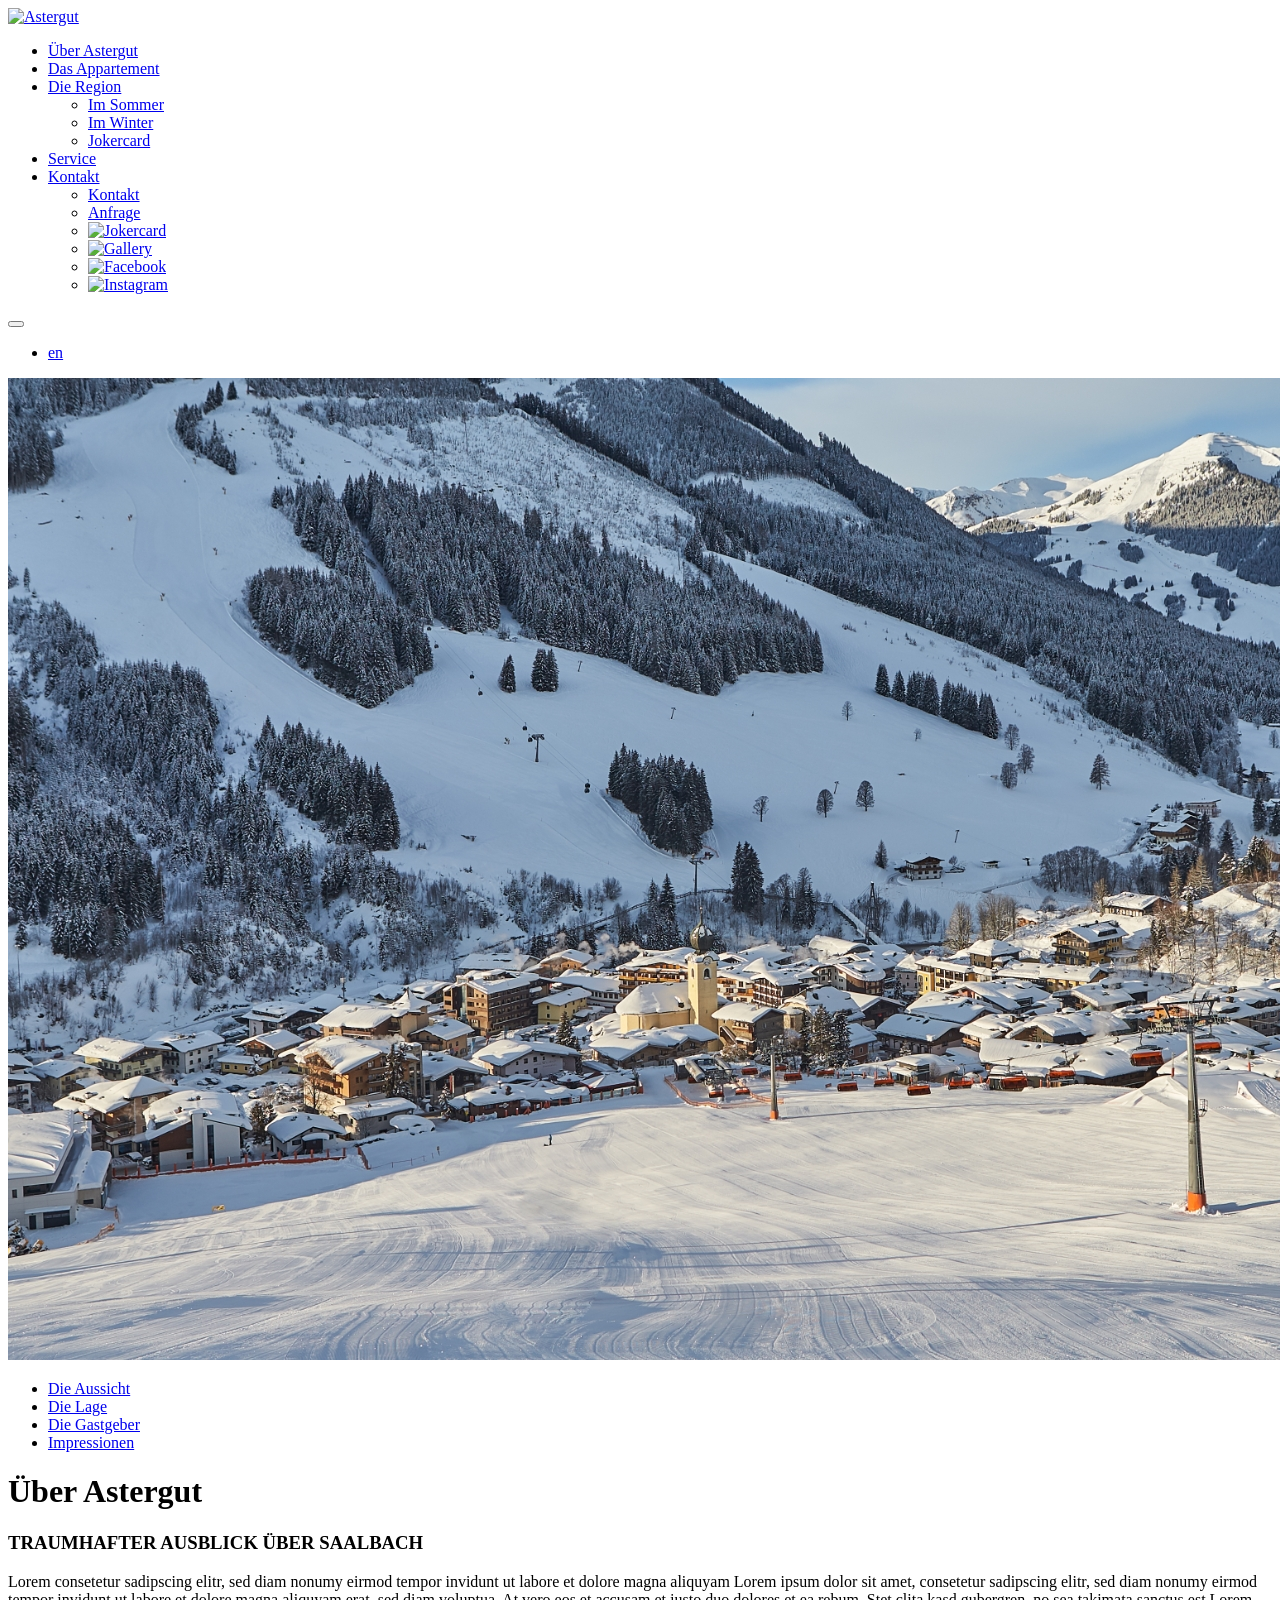
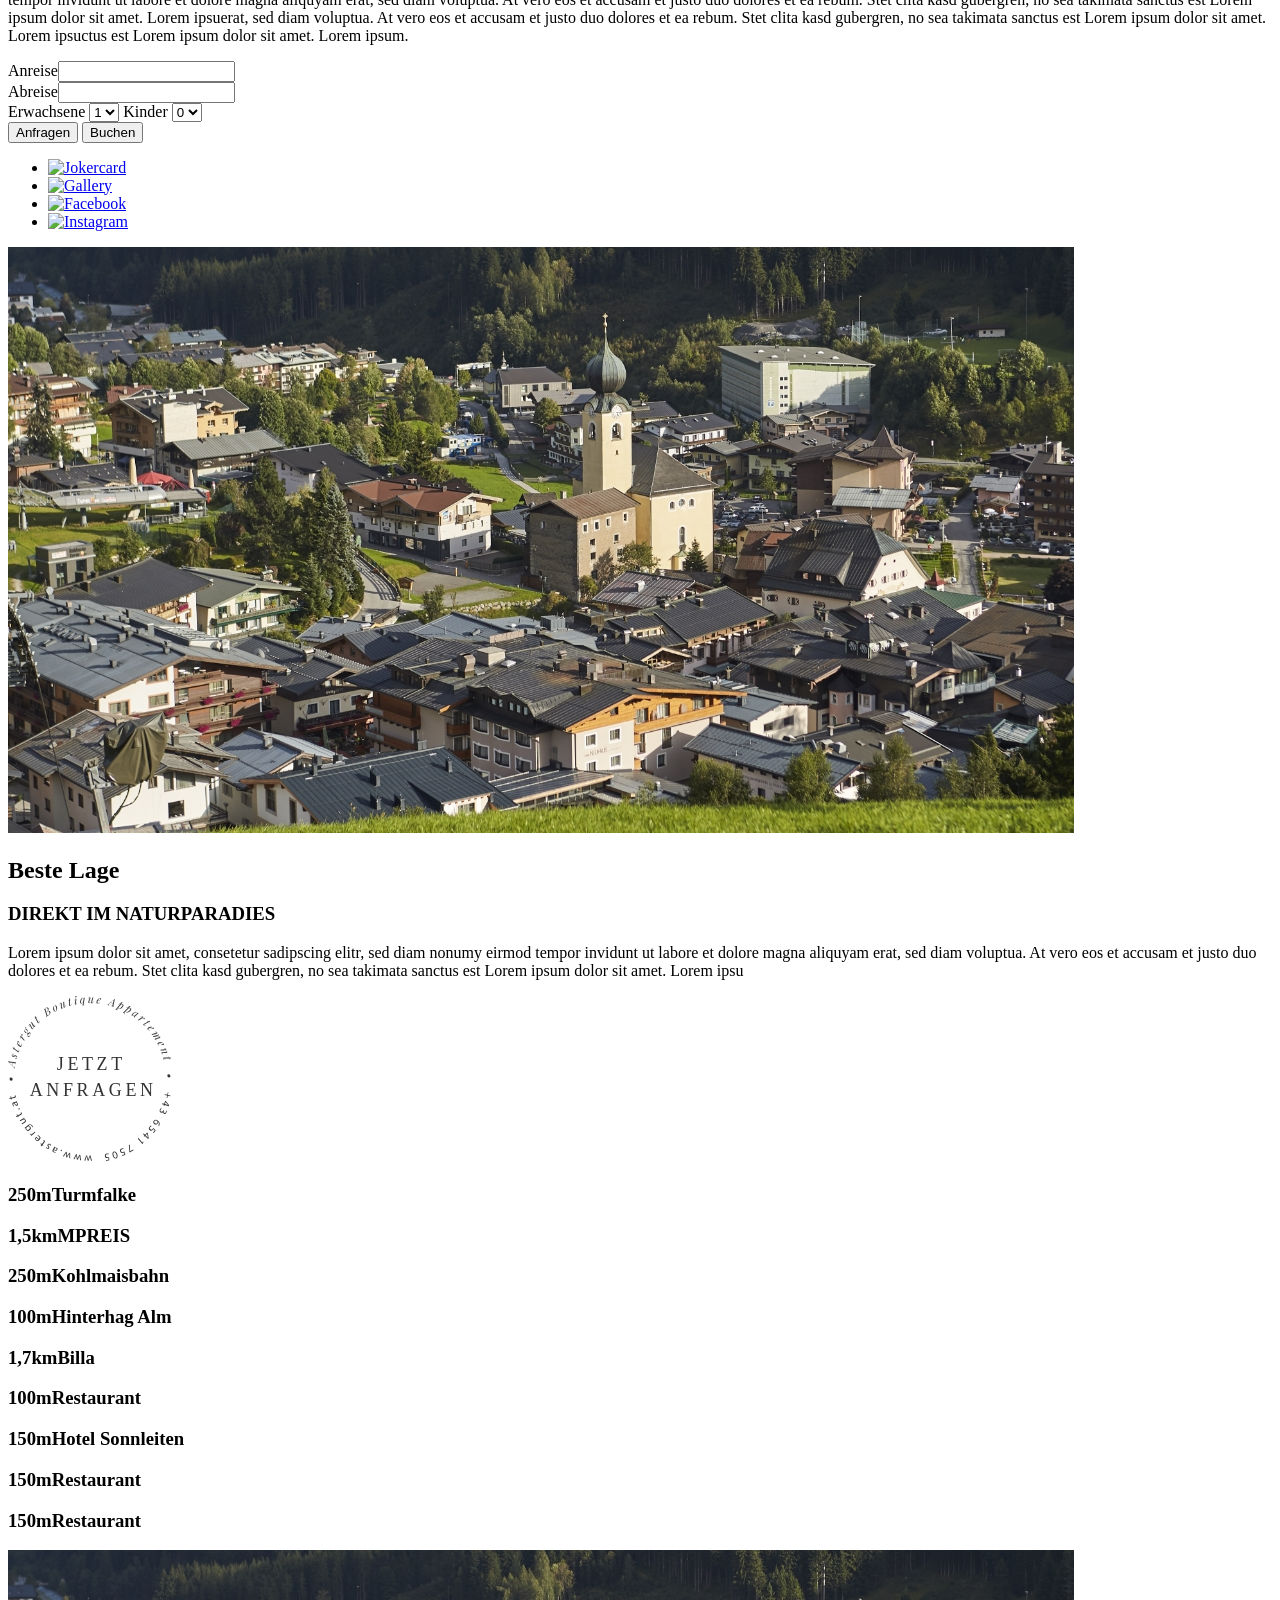
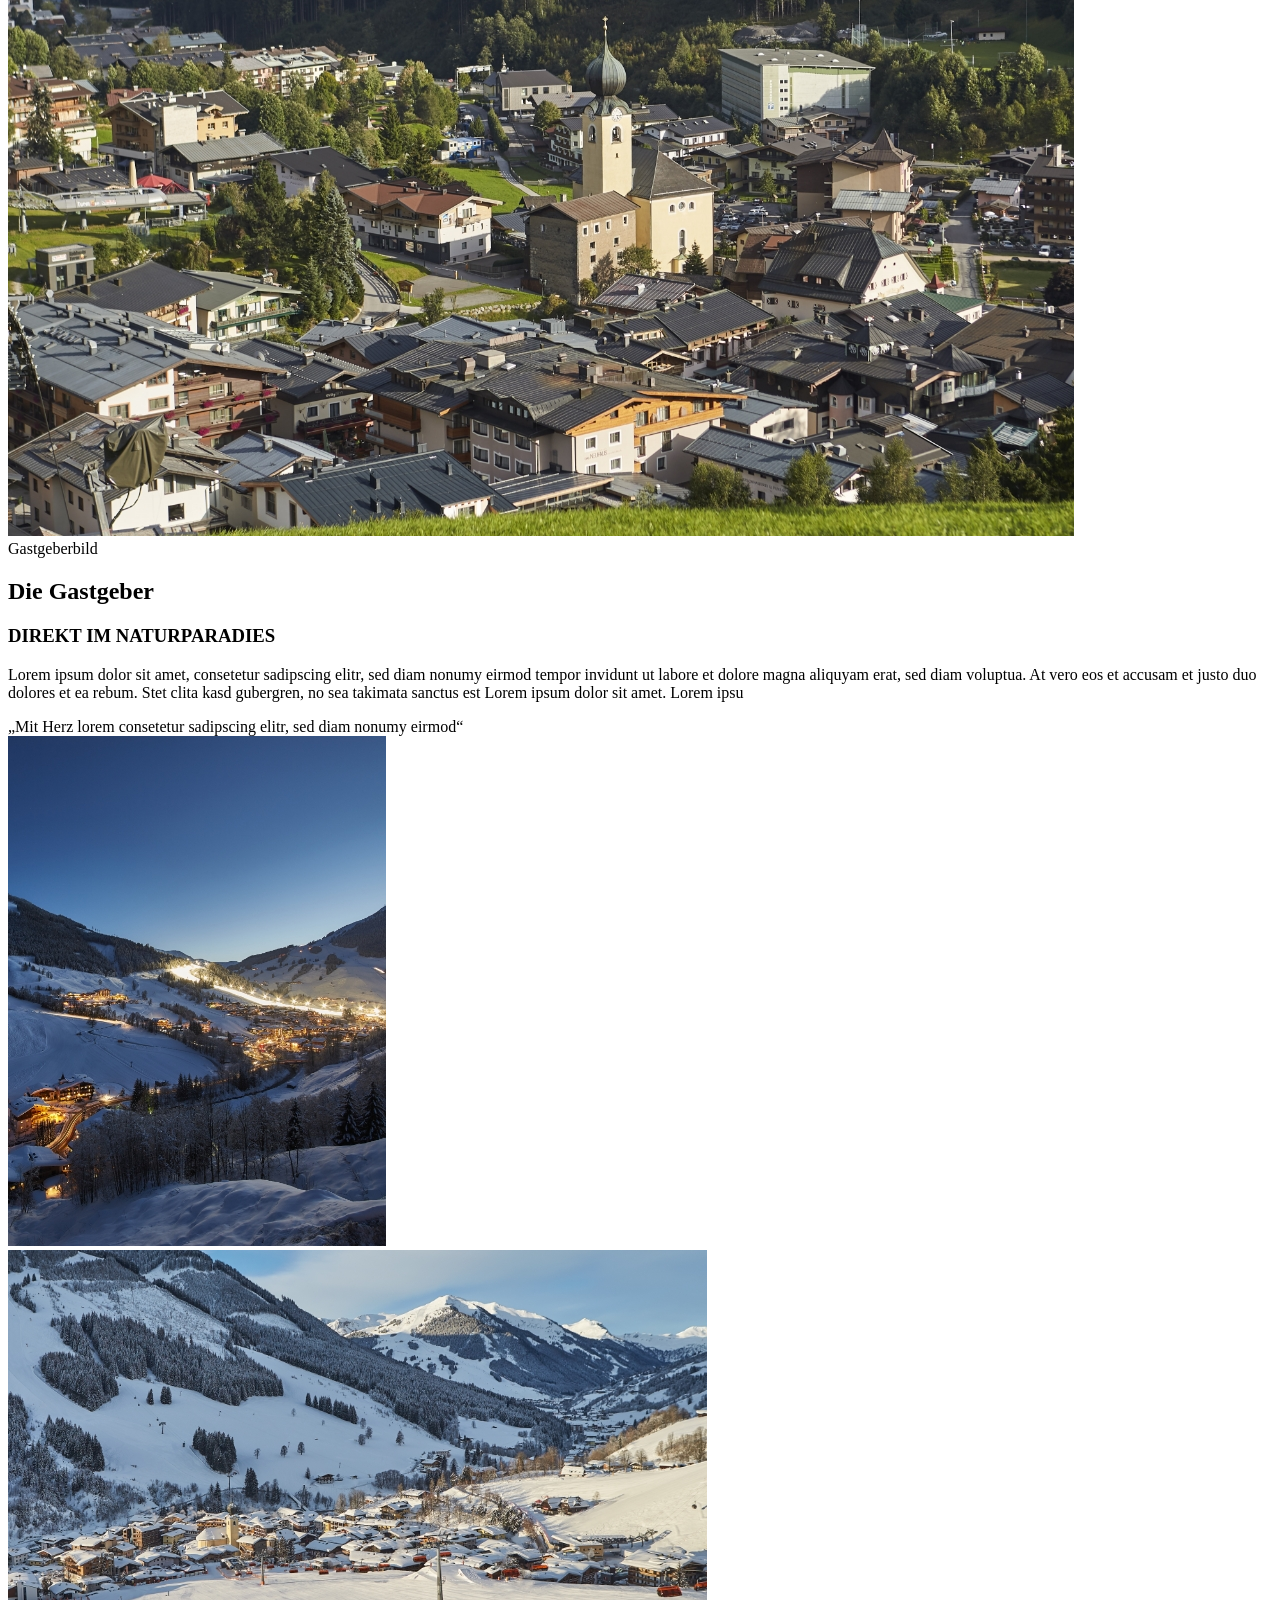
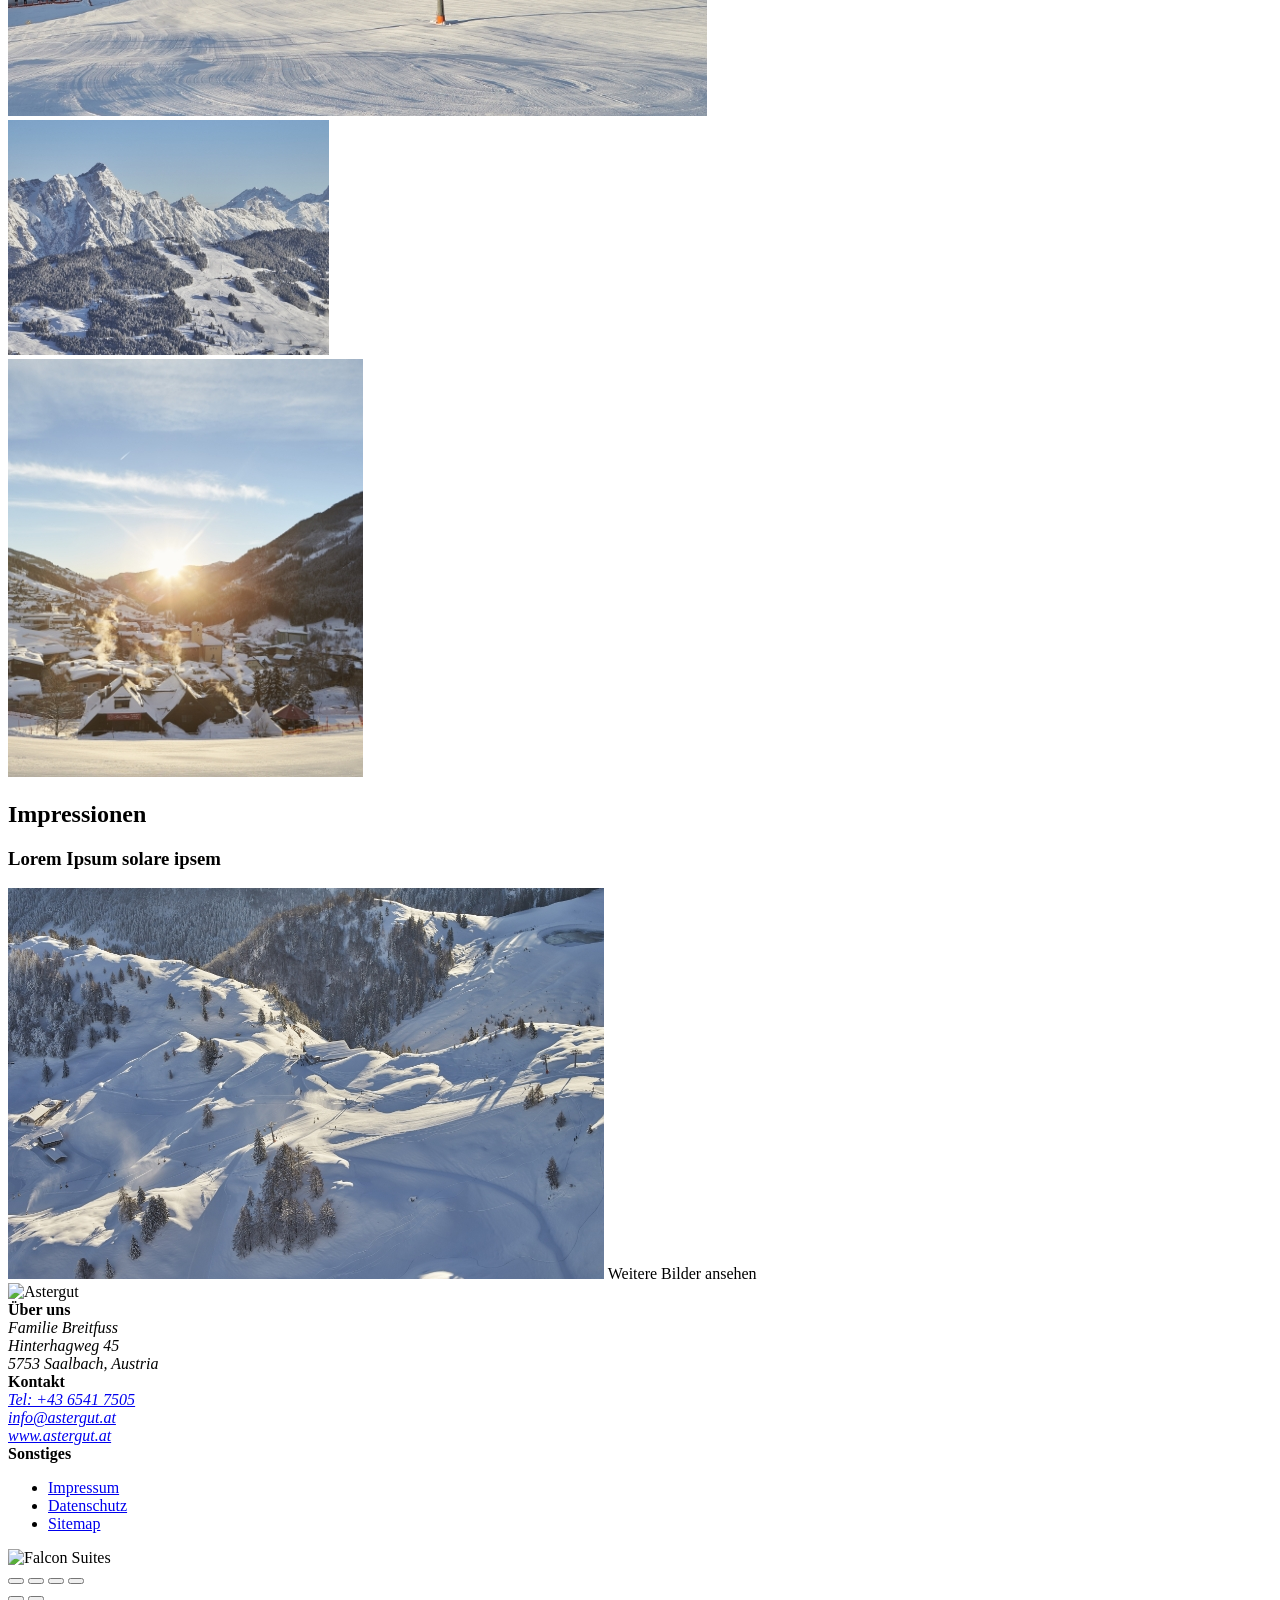
==== preview/unterseite_about.html @ 71934cfe "initial" ====
<!doctype html>
<html lang="de" class="no-js">
<head>
    <meta charset="UTF-8">
    <meta name="viewport" content="width=device-width, user-scalable=no, initial-scale=1.0, maximum-scale=1.0, minimum-scale=1.0">
    <meta http-equiv="X-UA-Compatible" content="ie=edge">
    <title>About - Astergut</title>
    <link rel="stylesheet" href="/css/main.css">
<link rel="stylesheet" href="/css/fonts.css">
<link rel="stylesheet" href="/css/main.data.css">
<script src="/js/head.js"></script>
    <link rel="apple-touch-icon" sizes="57x57" href="/meta/apple-icon-57x57.png">
<link rel="apple-touch-icon" sizes="60x60" href="/meta/apple-icon-60x60.png">
<link rel="apple-touch-icon" sizes="72x72" href="/meta/apple-icon-72x72.png">
<link rel="apple-touch-icon" sizes="76x76" href="/meta/apple-icon-76x76.png">
<link rel="apple-touch-icon" sizes="114x114" href="/meta/apple-icon-114x114.png">
<link rel="apple-touch-icon" sizes="120x120" href="/meta/apple-icon-120x120.png">
<link rel="apple-touch-icon" sizes="144x144" href="/meta/apple-icon-144x144.png">
<link rel="apple-touch-icon" sizes="152x152" href="/meta/apple-icon-152x152.png">
<link rel="apple-touch-icon" sizes="180x180" href="/meta/apple-icon-180x180.png">
<link rel="icon" type="image/png" sizes="192x192" href="/meta/android-icon-192x192.png">
<link rel="icon" type="image/png" sizes="32x32" href="/meta/favicon-32x32.png">
<link rel="icon" type="image/png" sizes="96x96" href="/meta/favicon-96x96.png">
<link rel="icon" type="image/png" sizes="16x16" href="/meta/favicon-16x16.png">
<link rel="manifest" href="/meta/manifest.json">
<meta name="msapplication-TileColor" content="#333333">
<meta name="msapplication-TileImage" content="/meta/ms-icon-144x144.png">
<meta name="theme-color" content="#333333">
</head>
<body>
<div class="page-wrap">
    <header class="page-header">
        <nav class="main-nav">
    <div class="container-page navbar position-relative row">
        <div class="col-md-3 col-8 main-nav--logo">
            <a href="/">
                <img class="mx-auto d-block" src="/img/icons/logo_small.svg" alt="Astergut">
            </a>
        </div>
        <div class="col-xl-8 menu-items position-static">
            <ul id="menu-main" class="main-nav--list">
                <li id="menu-item-51"
                    class="menu-item menu-item-type-post_type menu-item-object-page menu-item-has-children menu-item-51">
                    <a href="/unterseite_about.html">Über Astergut</a>
                </li>
                <li id="menu-item-299"
                    class="menu-item menu-item-type-post_type menu-item-object-page menu-item-299">
                    <a href="/unterseite_appartement.html">Das Appartement</a>
                </li>
                <li id="menu-item-52"
                    class="menu-item menu-item-type-post_type menu-item-object-page menu-item-52">
                    <a href="/unterseite_region.html">Die Region</a>
                    <ul>
                        <li>
                            <a href="/unterseite_sommer.html">Im Sommer</a>
                        </li>
                        <li>
                            <a href="/unterseite_sommer.html">Im Winter</a>
                        </li>
                        <li>
                            <a href="/unterseite_jokercard.html">Jokercard</a>
                        </li>
                    </ul>
                </li>
                <li id="menu-item-52"
                    class="menu-item menu-item-type-post_type menu-item-object-page menu-item-52">
                    <a href="/unterseite_facts.html">Service</a>
                </li>
                <li id="menu-item-52"
                    class="menu-item menu-item-type-post_type menu-item-object-page menu-item-52">
                    <a href="#">Kontakt</a>
                    <ul>
                        <li>
                            <a href="/unterseite_kontakt.html">Kontakt</a>
                        </li>
                        <li>
                            <a href="/unterseite_anfrage.html">Anfrage</a>
                        </li>
                    </ul>
                </li>
                <div class="quicklinks-mobile d-block d-md-none">
                    <ul>
                        <li><a href="#"><img src="/img/icons/jokercard.svg" alt="Jokercard"></a></li>
                        <li><a href="#"><img src="/img/icons/gallery.svg" alt="Gallery"></a></li>
                        <li><a href="#"><img src="/img/icons/fb.svg" alt="Facebook"></a></li>
                        <li><a href="#"><img src="/img/icons/ig.svg" alt="Instagram"></a></li>
                    </ul>
                </div>
            </ul>
        </div>
        <button type="button" class="navbar-toggler hamburger collapsed" data-toggle="collapse" data-target="#menu-main"
                aria-expanded="false" aria-controls="menu-main" aria-label="Toggle navigation">
      <span class="hamburger-box">
        <span class="hamburger-inner"></span>
      </span>
        </button>
        <nav class="lang-nav col-md-1">
            <ul class="lang-nav--list d-flex float-right">
                <li><a href="#">en</a></li>
            </ul>
        </nav>
    </div>
</nav>
        <div class="header--subpage--v1">
    <div class="header__slider container-page position-relative">
        <div class="header__slider--images">
            <div class="header__slider--images--item">
                <img src="img/about/header.jpg"  class="img-fluid" alt="Hintergrundbild">
            </div>
        </div>
    </div>
</div>
<div class="container-inner">
    <div class="row position-relative flex-xl-row flex-column-reverse">
        <div class="nav-subpage col-xl-3">
            <ul class="row">
                <li class="col-xl-12 col-lg-4 col-md-6"><a href="#aussicht">Die Aussicht</a></li>
                <li class="col-xl-12 col-lg-4 col-md-6"><a href="#lage">Die Lage</a></li>
                <li class="col-xl-12 col-lg-4 col-md-6"><a href="#gastgeber">Die Gastgeber</a></li>
                <li class="col-xl-12 col-lg-4 col-md-6"><a href="#impressionen">Impressionen</a></li>
            </ul>
        </div>
        <div class="col-xl-9 header--subpage--v1--description">
            <h1 class="h2">Über Astergut</h1>
            <h3>TRAUMHAFTER AUSBLICK ÜBER SAALBACH</h3>
            <p>Lorem consetetur sadipscing elitr, sed diam nonumy eirmod tempor invidunt ut labore et dolore magna aliquyam Lorem ipsum dolor sit amet, consetetur sadipscing elitr, sed diam nonumy eirmod tempor invidunt ut labore et dolore magna aliquyam erat, sed diam voluptua. At vero eos et accusam et justo duo dolores et ea rebum. Stet clita kasd gubergren, no sea takimata sanctus est Lorem ipsum dolor sit amet. Lorem ipsuerat, sed diam voluptua. At vero eos et accusam et justo duo dolores et ea rebum. Stet clita kasd gubergren, no sea takimata sanctus est Lorem ipsum dolor sit amet. Lorem ipsuctus est Lorem ipsum dolor sit amet. Lorem ipsum.</p>
        </div>
    </div>
</div>
        <div class="inquiry">
    <form class="h-100 d-flex justify-content-center justify-content-lg-around container-inquiry position-relative" method="get" action="/seekda-online-buchen/" data-action-booking="" data-action-inquiry="">
        <div class="has-datepicker d-flex align-items-center"><label for="arrival-date" class="arrival-date d-none d-lg-block">Anreise<input type="text" placeholder="" id="arrival-date" name="skd-checkin"></label></div>
        <div class="has-datepicker d-flex align-items-center"><label for="departure-date" class="departure-date d-none d-lg-block">Abreise<input type="text" placeholder="" id="departure-date" name="skd-checkout"></label></div>
        <label for="adults" class="dropdown d-none d-xl-flex align-items-center">Erwachsene
            <select id="adults" class=" d-none d-xl-block" name="adult_room1">
                <option value="1">1</option>
                <option value="2">2</option>
                <option value="3">3</option>
                <option value="4">4</option>
            </select></label>
        <label for="children" class="dropdown d-none d-xl-flex align-items-center">Kinder
            <select id="children" class=" d-none d-xl-block" name="child_room1">
                <option value="0">0</option>
                <option value="1">1</option>
                <option value="2">2</option>
                <option value="3">3</option>
                <option value="4">4</option>
            </select></label>
        <input type="hidden" value="1" name="skd-total-rooms">
        <div class="align-self-center">
            <button class="btn btn--primary" name="inqiry_button" formaction="/unverbindliche-anfrage">Anfragen</button>
            <button class="btn btn--secondary" name="book_button">Buchen</button>
        </div>
    </form>
</div>
        <div class="quicklinks d-none d-md-block">
    <ul>
        <li><a href="#"><img src="/img/icons/jokercard.svg" alt="Jokercard"></a></li>
        <li><a href="#"><img src="/img/icons/gallery.svg" alt="Gallery"></a></li>
        <li><a href="#"><img src="/img/icons/fb.svg" alt="Facebook"></a></li>
        <li><a href="#"><img src="/img/icons/ig.svg" alt="Instagram"></a></li>
    </ul>
</div>

        
    </header>
    
    <div class="page-content">
        <div id="lage" class="element container-inner">
            <div class="row">
                <div class="col-xl-7">
                    <img src="img/about/content.jpg" class="w-100">
                </div>
                <div class="col-xl-5">
                    <div class="text-bg ">
                        <h2>Beste Lage</h2>
                        <h3>DIREKT IM NATURPARADIES</h3>
                        <p>
                            Lorem ipsum dolor sit amet, consetetur sadipscing elitr, sed diam
                            nonumy eirmod tempor invidunt ut labore et dolore magna aliquyam
                            erat, sed diam voluptua. At vero eos et accusam et justo duo dolores
                            et ea rebum. Stet clita kasd gubergren, no sea takimata sanctus est
                            Lorem ipsum dolor sit amet. Lorem ipsu
                        </p>
                    </div>
                    <div class="text--badge">
                        <img src="img/icons/badge_anfrage_nobg_de.svg">
                    </div>
                </div>
            </div>
        </div>
        <div>
            <div class="container-inner mt-5">
                <div class="row">
                    <div class="col-xl-8 col-lg-10">
                        <div class="row">
                            <div class="col-xl-4 col-lg-6">
                                <h3><span class="soft">250m</span>Turmfalke</h3>
                            </div>
                            <div class="col-xl-4 col-lg-6">
                                <h3><span class="soft">1,5km</span>MPREIS</h3>
                            </div>
                            <div class="col-xl-4 col-lg-6">
                                <h3><span class="soft">250m</span>Kohlmaisbahn</h3>
                            </div>
                            <div class="col-xl-4 col-lg-6">
                                <h3><span class="soft">100m</span>Hinterhag Alm</h3>
                            </div>
                            <div class="col-xl-4 col-lg-6">
                                <h3><span class="soft">1,7km</span>Billa</h3>
                            </div>
                            <div class="col-xl-4 col-lg-6">
                                <h3><span class="soft">100m</span>Restaurant</h3>
                            </div>
                            <div class="col-xl-4 col-lg-6">
                                <h3><span class="soft">150m</span>Hotel Sonnleiten</h3>
                            </div>
                            <div class="col-xl-4 col-lg-6">
                                <h3><span class="soft">150m</span>Restaurant</h3>
                            </div>
                            <div class="col-xl-4 col-lg-6">
                                <h3><span class="soft">150m</span>Restaurant</h3>
                            </div>
                        </div>
                    </div>
                </div>
            </div>
        </div>

        <div id="gastgeber" class="element container-inner">
            <div class="row">
                <div class="col-xl-7">
                    <img src="img/about/content.jpg" class="w-100">
                    <div class="caption">Gastgeberbild</div>
                </div>
                <div class="col-xl-5">
                    <div class="text-bg ">
                        <h2>Die Gastgeber</h2>
                        <h3>DIREKT IM NATURPARADIES</h3>
                        <p>
                            Lorem ipsum dolor sit amet, consetetur sadipscing elitr, sed diam
                            nonumy eirmod tempor invidunt ut labore et dolore magna aliquyam
                            erat, sed diam voluptua. At vero eos et accusam et justo duo dolores
                            et ea rebum. Stet clita kasd gubergren, no sea takimata sanctus est
                            Lorem ipsum dolor sit amet. Lorem ipsu
                        </p>
                    </div>
                    <div class="slogan d-none d-md-block">„Mit Herz lorem consetetur sadipscing elitr, sed diam nonumy eirmod“</div>
                </div>
            </div>
        </div>

        <div id="impressionen" class="container-inner element impressions">
            <div class="row">
                <div class="col-xl-3 col-md-5">
                    <div class="impressionen__img1"><img class="w-100" src="img/about/1.jpg"></div>
                </div>
                <div class="col-xl-5 col-md-7">
                    <div class="impressionen__img2"><img class="w-100" src="img/about/2.jpg"></div>
                    <div class="row">
                        <div class="impressionen__img3 col-6"><img class="w-100" src="img/about/3.jpg"></div>
                        <div class="impressionen__img4 col-6"><img class="w-100" src="img/about/4.jpg"></div>
                    </div>
                </div>
                <div class="col-xl-4">
                    <h2>Impressionen</h2>
                    <h3>Lorem Ipsum solare ipsem</h3>
                    <img class="img-fluid" src="img/about/impressionen-laft.jpg">
                    <a class="float-right btn btn--link mt-3">Weitere Bilder ansehen</a>
                </div>
            </div>
        </div>
    </div>

    <footer class="page-footer">
    <div class="container-fluid">
        <div class="row align-items-end">
            <div class="col-xl-3">
                <img class="footer-logo mx-auto d-block mb-xl-0 mb-5" src="/img/icons/logo.svg" alt="Astergut">
            </div>
            <div class="col-xl-2 col-lg-4 text-center text-xl-left">
                <strong>Über uns</strong>
                <address class="about">
                    Familie Breitfuss<br class="hide-lg"/>Hinterhagweg 45
                    <br/>
                    5753 Saalbach, Austria
                </address>
            </div>
            <div class="col-xl-2 col-lg-4 text-center text-xl-left">
                <strong class="mt-lg-0 mt-4">Kontakt</strong>
                <address class="contact">
                    <a href="tel:+4365417505">Tel: +43 6541 7505
                    </a><br class="hide-lg"/><a href="mailto:info@astergut.at">info@astergut.at</a>
                    <br/>
                    <a href="www.astergut.at">www.astergut.at</a>
                </address>
            </div>
            <div class="col-xl-2 col-lg-4 text-center text-xl-left">
                <strong class="mt-lg-0 mt-4">Sonstiges</strong>
                <ul id="menu-footer" class="footer-nav--list">
                    <li><a href="/impressum/">Impressum</a></li>
                    <li><a href="/datenschutz/">Datenschutz</a></li>
                    <li><a href="/sitemap/">Sitemap</a></li>
                </ul>
            </div>
            <div class="col-xl-3">
                <img class="footer-logo mx-auto d-block  mt-xl-0 mt-5" src="/img/icons/badge_anfrage_de.svg" alt="Falcon Suites">
            </div>
        </div>
    </div>
</footer>

</div>
<div class="pswp" tabindex="-1" role="dialog" aria-hidden="true">
	<div class="pswp__bg"></div>
	<div class="pswp__scroll-wrap">
		<div class="pswp__container">
			<div class="pswp__item"></div>
			<div class="pswp__item"></div>
			<div class="pswp__item"></div>
		</div>
		<div class="pswp__ui pswp__ui--hidden">
			<div class="pswp__top-bar">
				<div class="pswp__counter"></div>
				<button class="pswp__button pswp__button--close" title="Close (Esc)"></button>
				<button class="pswp__button pswp__button--share" title="Share"></button>
				<button class="pswp__button pswp__button--fs" title="Toggle fullscreen"></button>
				<button class="pswp__button pswp__button--zoom" title="Zoom in/out"></button>
				<div class="pswp__preloader">
					<div class="pswp__preloader__icn">
						<div class="pswp__preloader__cut">
							<div class="pswp__preloader__donut"></div>
						</div>
					</div>
				</div>
			</div>
			<div class="pswp__share-modal pswp__share-modal--hidden pswp__single-tap">
				<div class="pswp__share-tooltip"></div>
			</div>
			<button class="pswp__button pswp__button--arrow--left" title="Previous (arrow left)">
			</button>
			<button class="pswp__button pswp__button--arrow--right" title="Next (arrow right)">
			</button>
			<div class="pswp__caption">
				<div class="pswp__caption__center"></div>
			</div>
		</div>
	</div>
</div>
<script src="/js/main.js"></script>
</body>
</html>
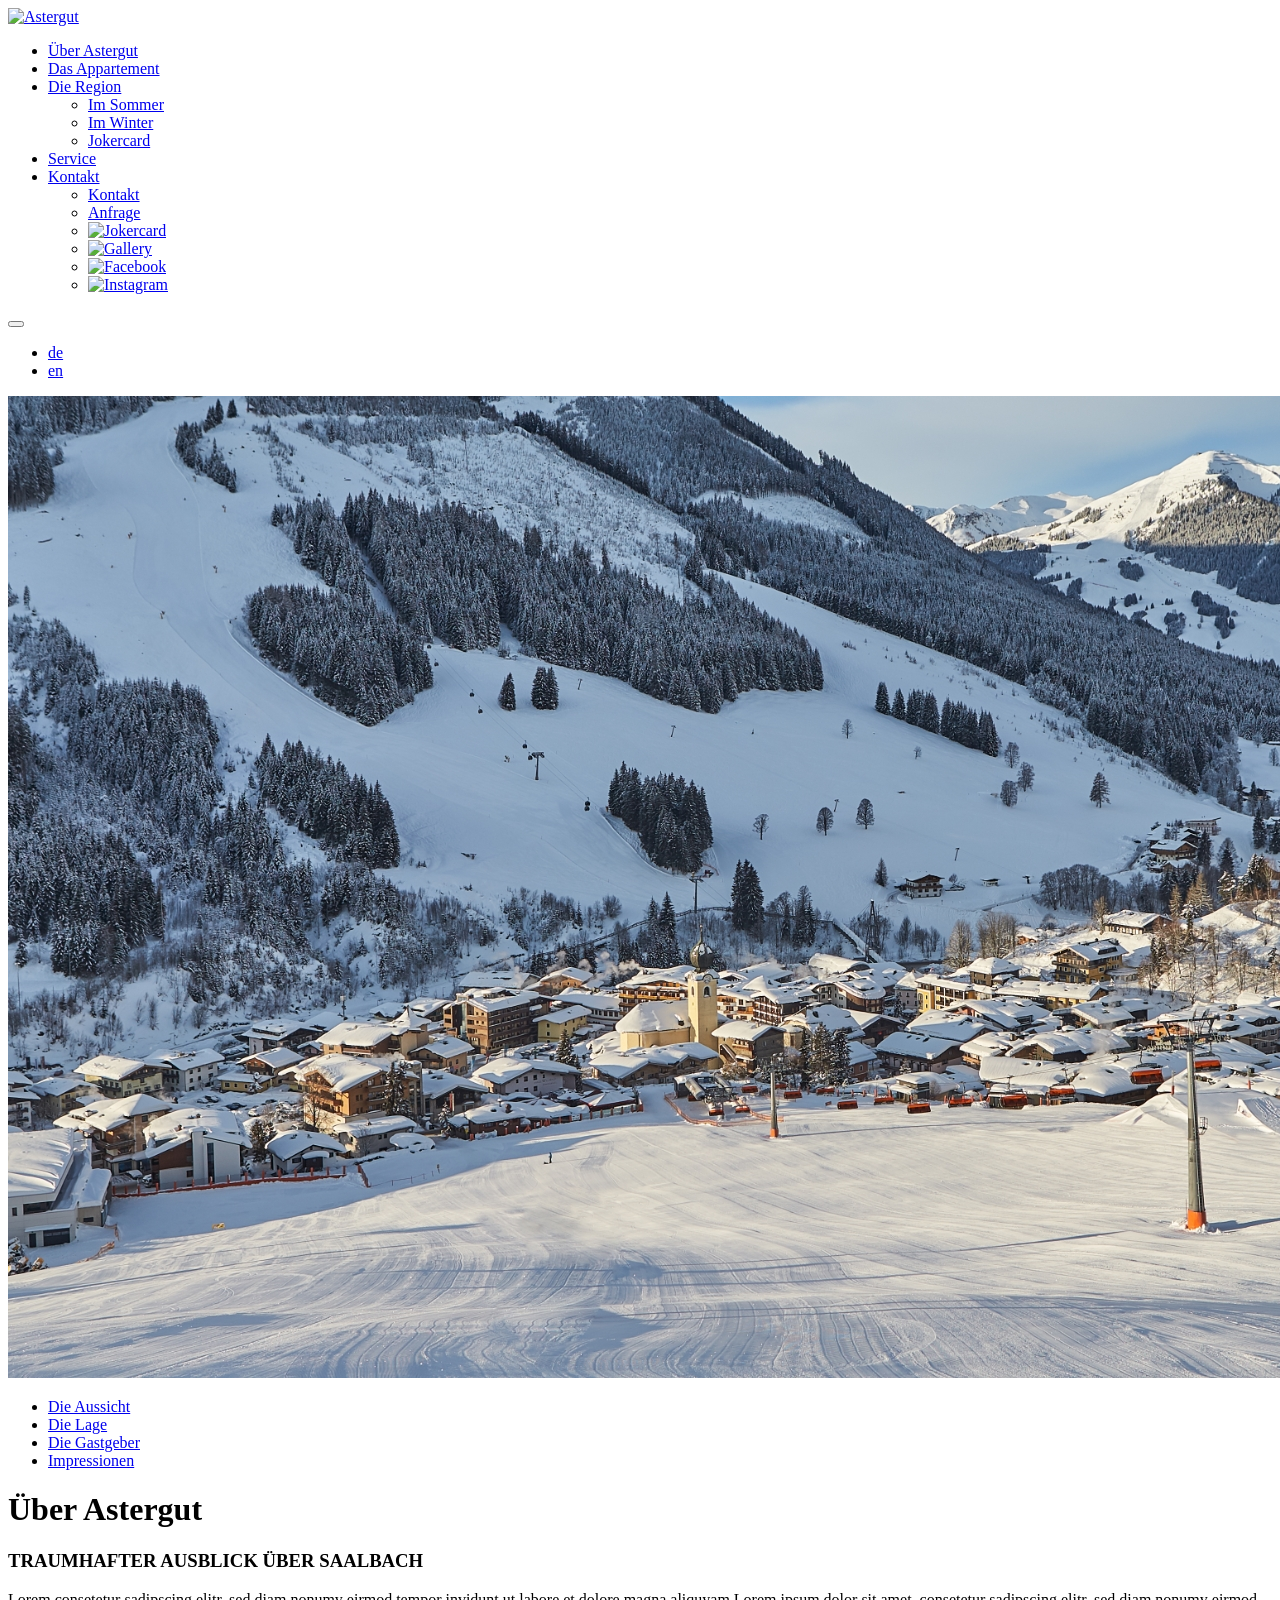
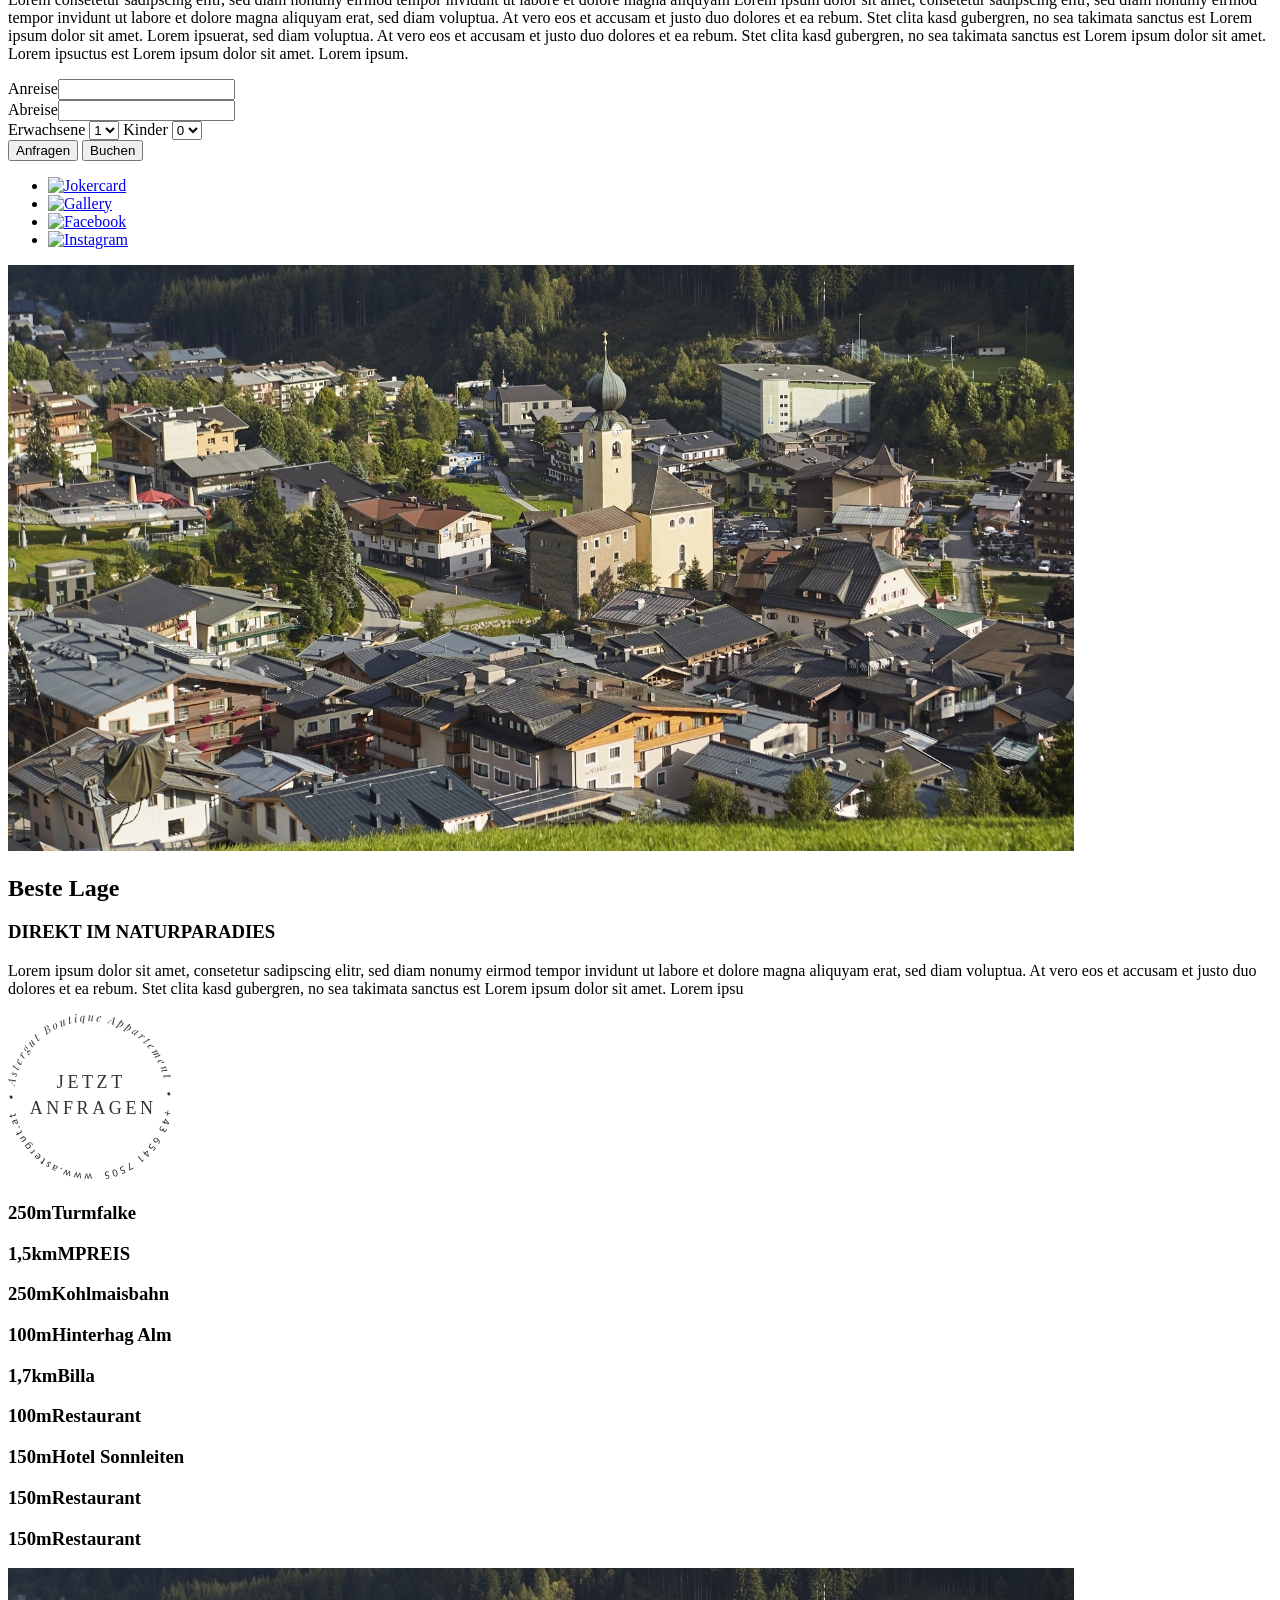
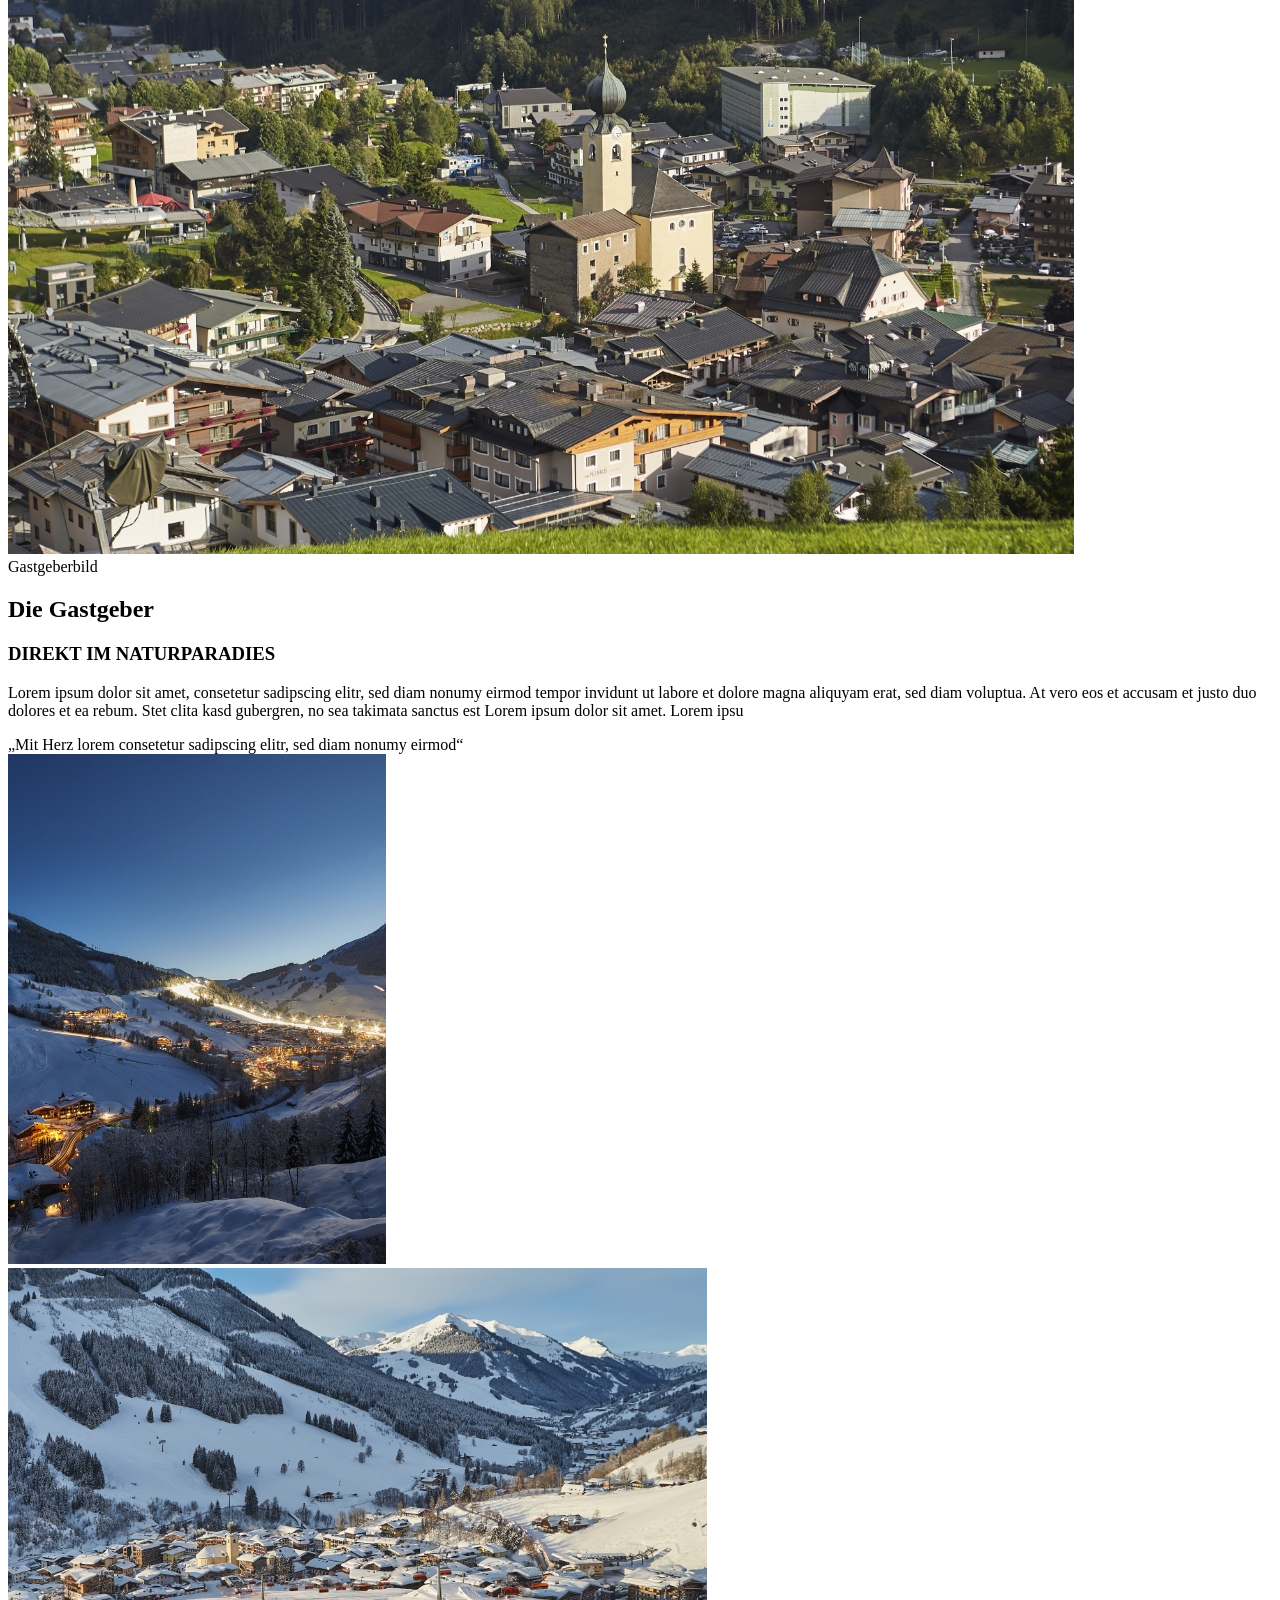
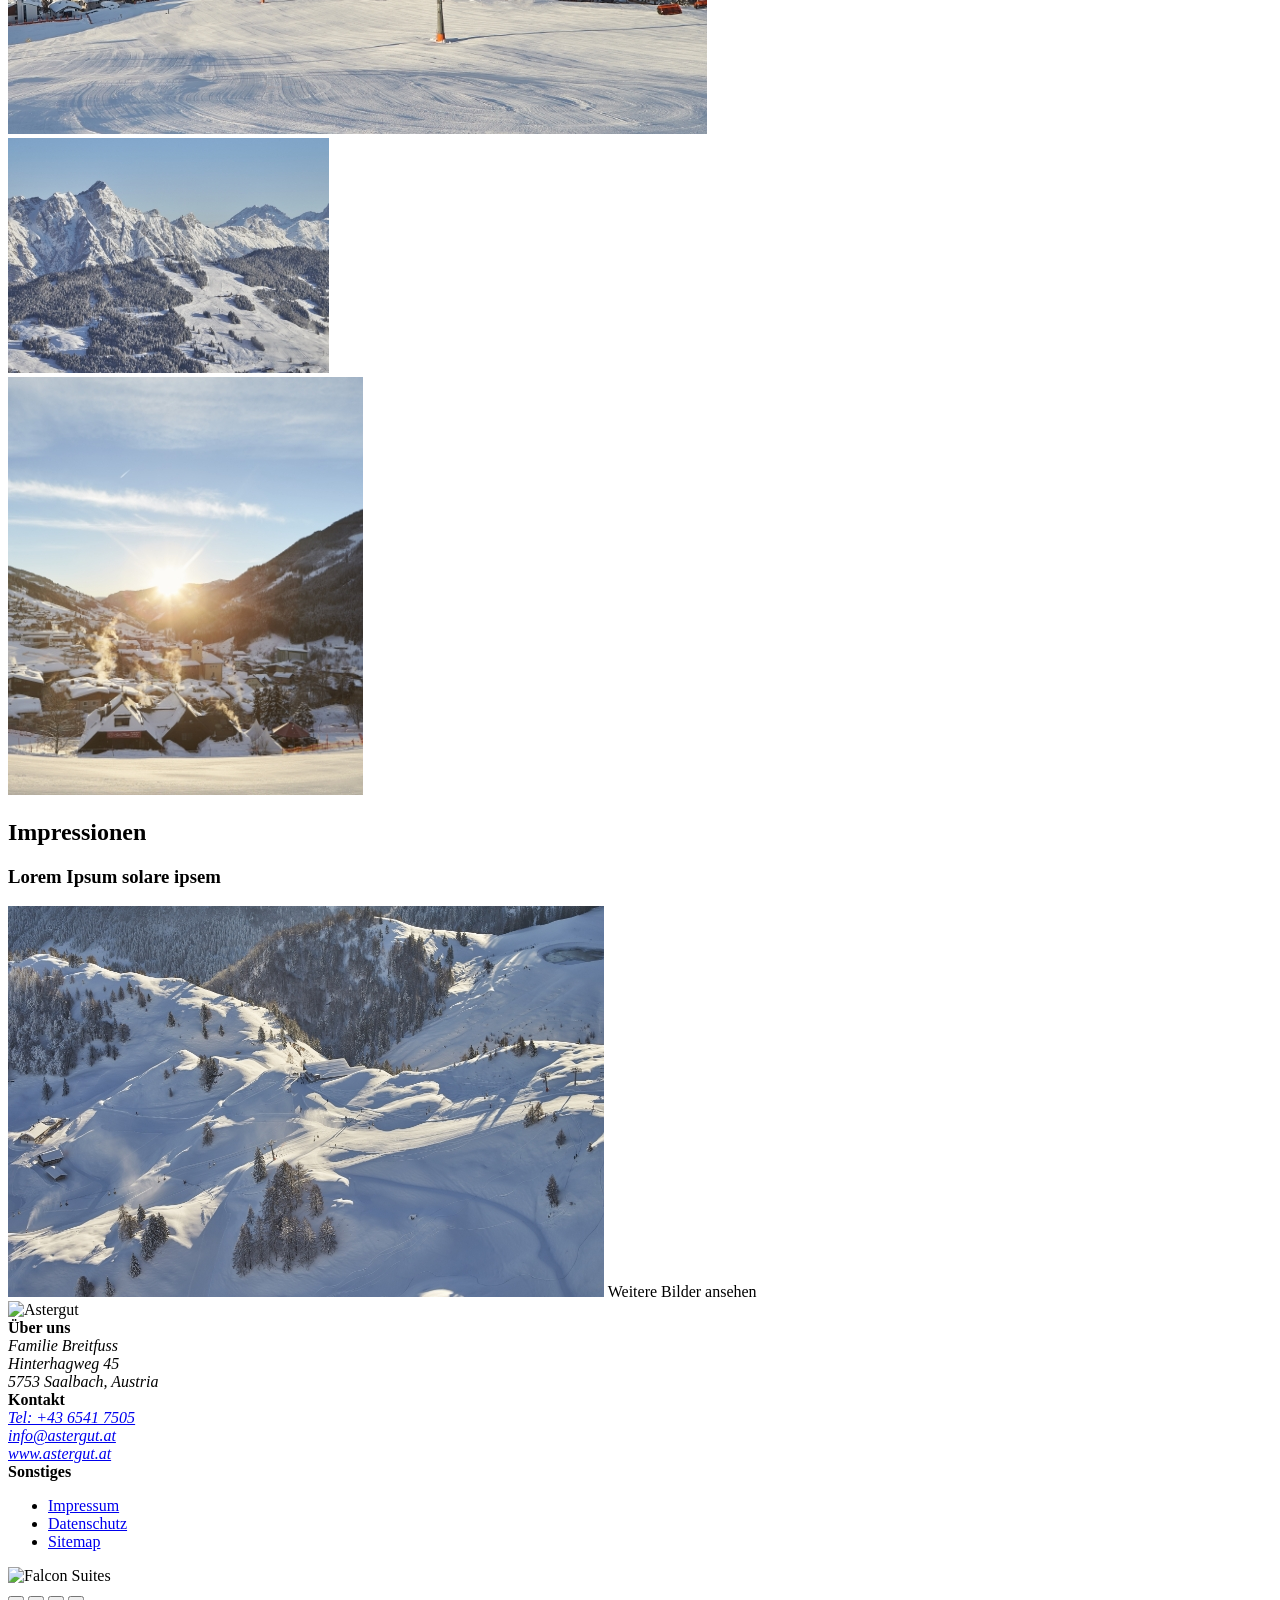
==== commit 158f3dd7: "add new style" ====
--- a/preview/unterseite_about.html
+++ b/preview/unterseite_about.html
@@ -110,6 +110,7 @@
         </button>
         <nav class="lang-nav col-md-1">
             <ul class="lang-nav--list d-flex float-right">
+                <li><a href="#" class="is-active">de</a></li>
                 <li><a href="#">en</a></li>
             </ul>
         </nav>
